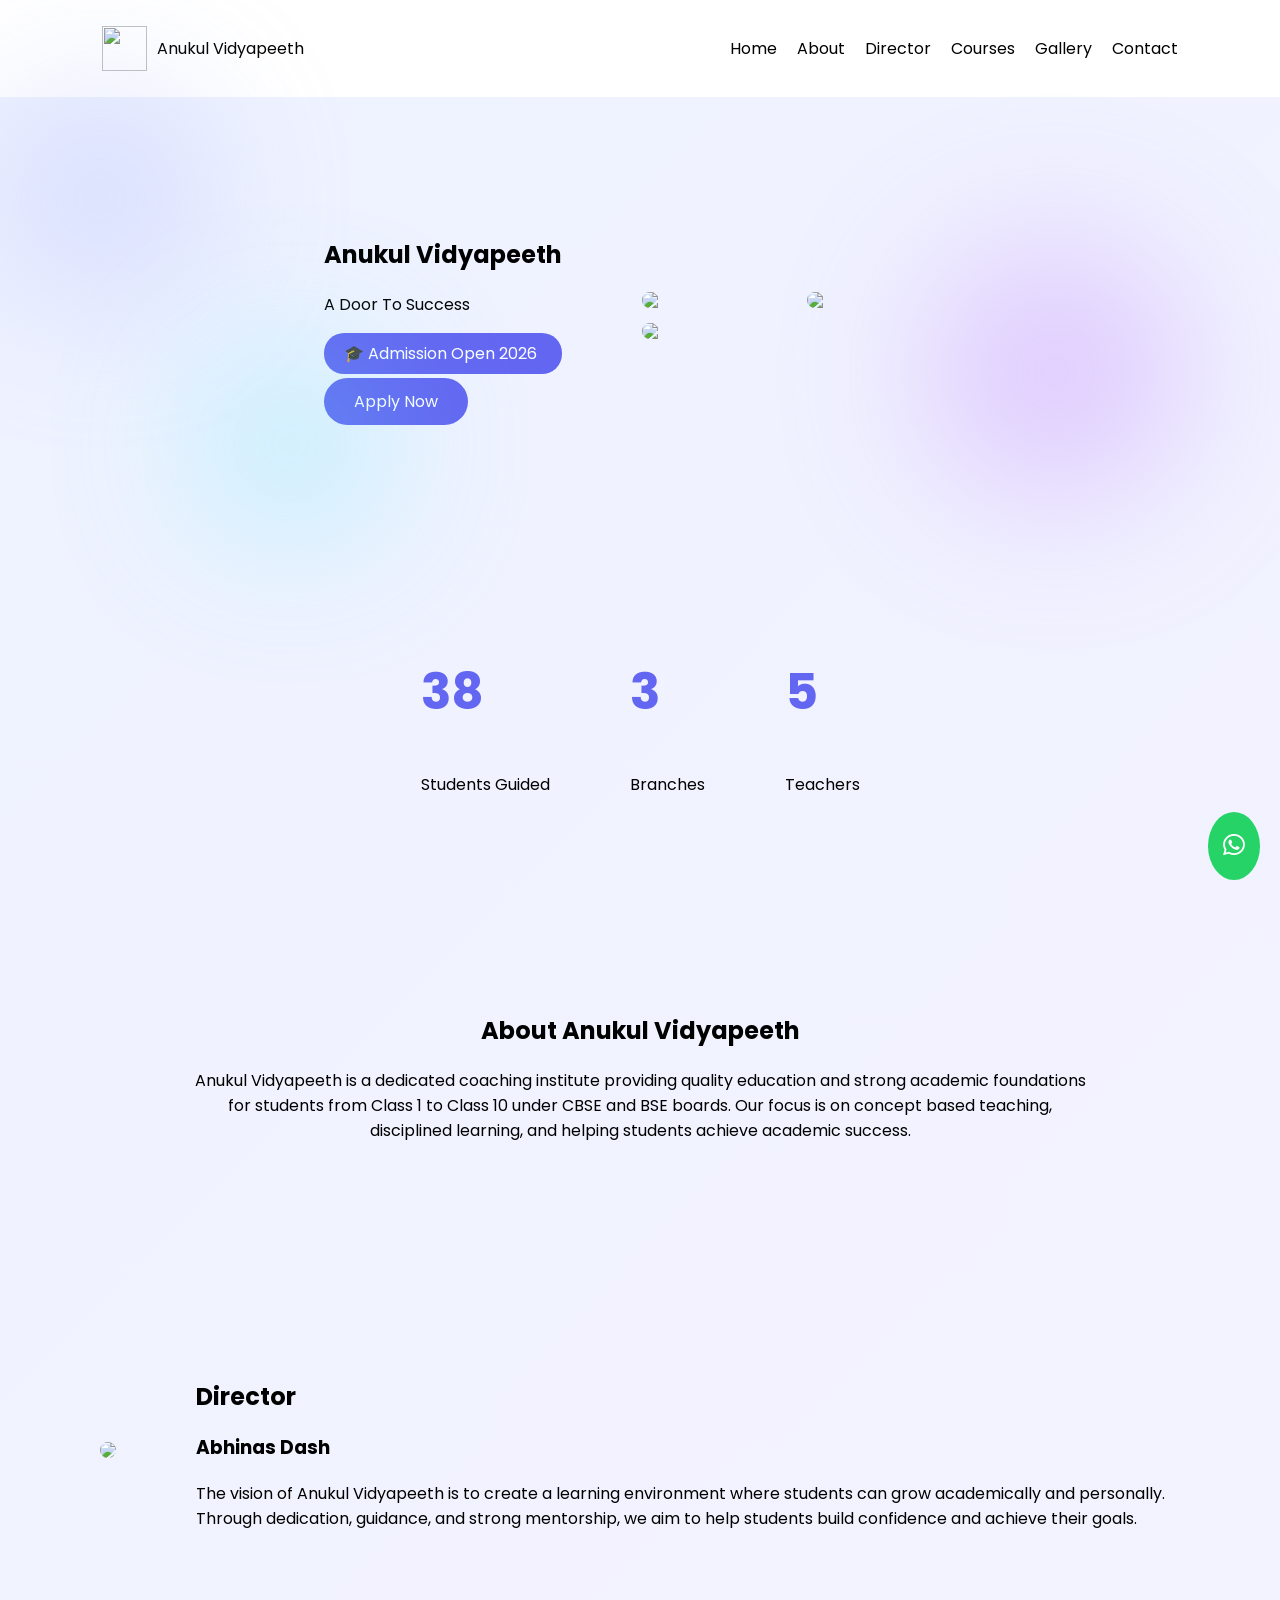
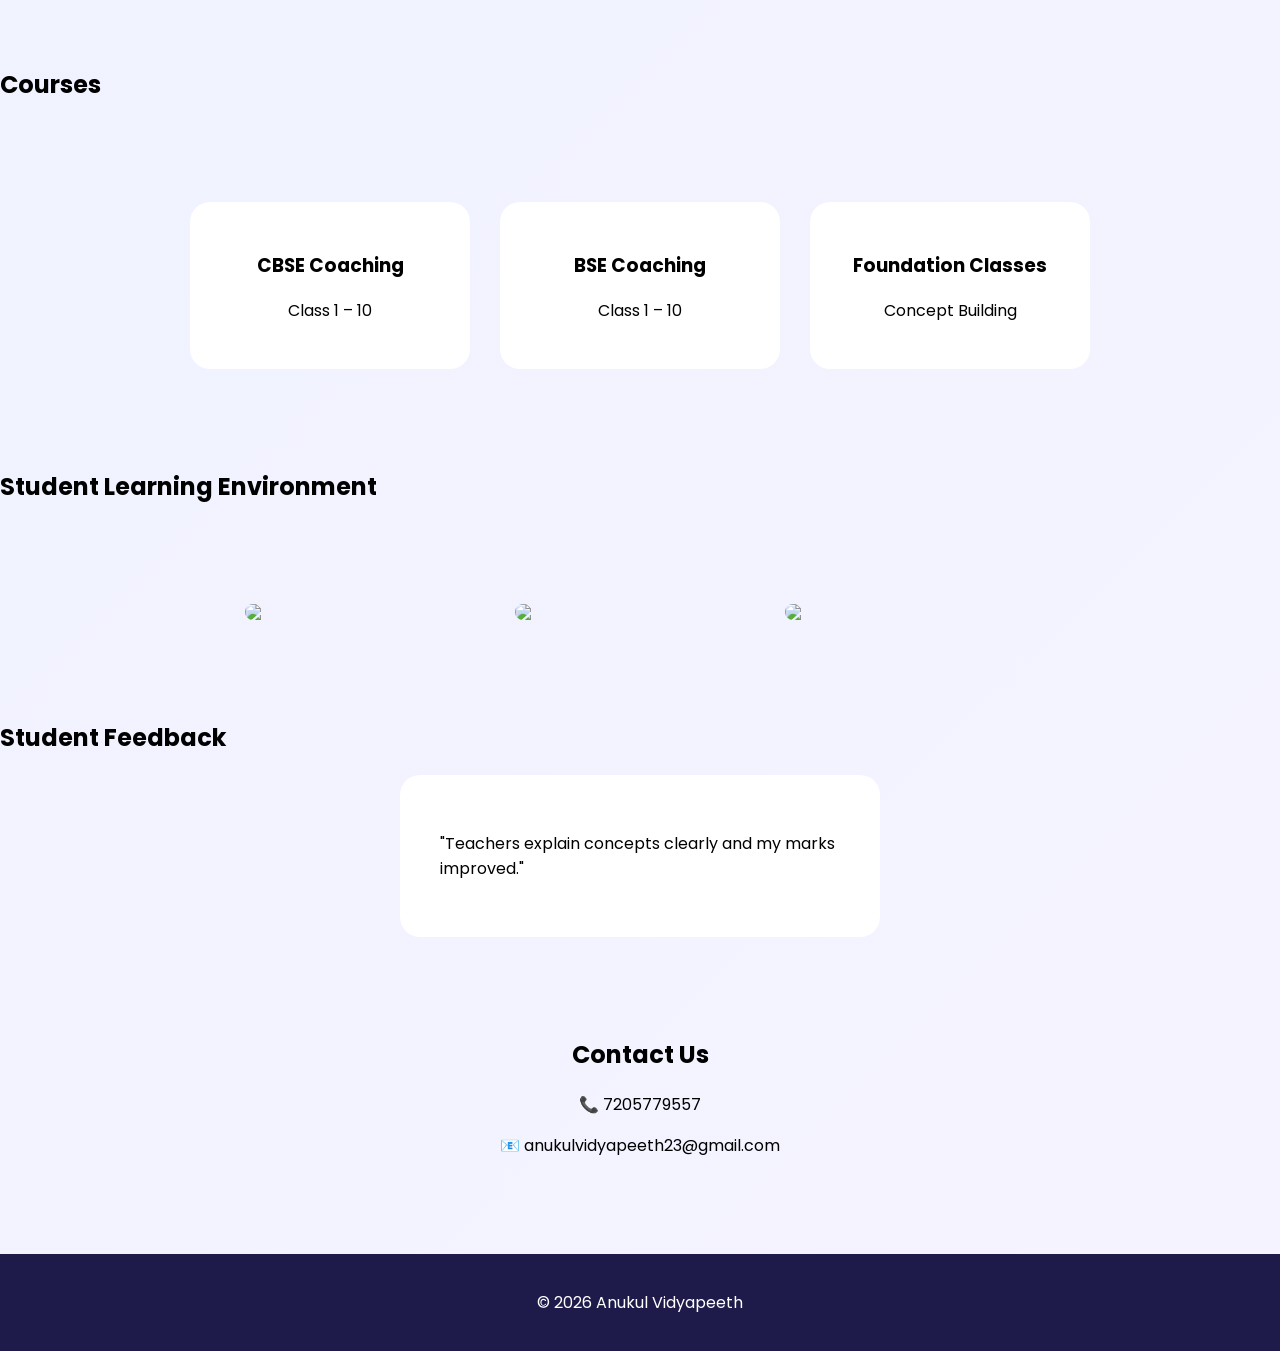
==== index.html @ 8d608172 "Add files via upload" ====
<!DOCTYPE html>
<html lang="en">

<head>

<meta charset="UTF-8">
<meta name="viewport" content="width=device-width, initial-scale=1.0">

<title>Anukul Vidyapeeth</title>

<link rel="stylesheet" href="style.css">

<link href="https://fonts.googleapis.com/css2?family=Poppins:wght@300;400;600;700&display=swap" rel="stylesheet">

<link rel="stylesheet"
href="https://cdnjs.cloudflare.com/ajax/libs/font-awesome/6.4.0/css/all.min.css">

</head>

<body>

<nav class="navbar">

<div class="logo">

<img src="assets/logo.png">
<span>Anukul Vidyapeeth</span>

</div>

<ul class="menu">

<li><a href="#home">Home</a></li>
<li><a href="#about">About</a></li>
<li><a href="#director">Director</a></li>
<li><a href="#courses">Courses</a></li>
<li><a href="#gallery">Gallery</a></li>
<li><a href="#contact">Contact</a></li>

</ul>

</nav>


<section id="home" class="hero">

<div class="blob blob1"></div>
<div class="blob blob2"></div>
<div class="blob blob3"></div>

<div class="hero-text">

<h1>Anukul Vidyapeeth</h1>

<p>A Door To Success</p>

<div class="banner">

🎓 Admission Open 2026

</div>

<a href="https://wa.me/917205779557" class="btn">
Apply Now
</a>

</div>

<div class="hero-images">

<img src="assets/students1.jpg">
<img src="assets/students2.jpg">
<img src="assets/students3.jpg">

</div>

</section>


<section class="stats">

<div class="stat">
<h2 class="counter" data-target="50">0</h2>
<p>Students Guided</p>
</div>

<div class="stat">
<h2 class="counter" data-target="3">0</h2>
<p>Branches</p>
</div>

<div class="stat">
<h2 class="counter" data-target="5">0</h2>
<p>Teachers</p>
</div>

</section>


<section id="about" class="about">

<h2>About Anukul Vidyapeeth</h2>

<p>

Anukul Vidyapeeth is a dedicated coaching institute providing
quality education and strong academic foundations for students
from Class 1 to Class 10 under CBSE and BSE boards.

Our focus is on concept based teaching, disciplined learning,
and helping students achieve academic success.

</p>

</section>


<section id="director" class="director">

<div class="director-img">

<img src="assets/director.jpg">

</div>

<div class="director-text">

<h2>Director</h2>

<h3>Abhinas Dash</h3>

<p>

The vision of Anukul Vidyapeeth is to create a learning environment
where students can grow academically and personally.

Through dedication, guidance, and strong mentorship, we aim to
help students build confidence and achieve their goals.

</p>

</div>

</section>


<section id="courses" class="courses">

<h2>Courses</h2>

<div class="cards">

<div class="card">
<h3>CBSE Coaching</h3>
<p>Class 1 – 10</p>
</div>

<div class="card">
<h3>BSE Coaching</h3>
<p>Class 1 – 10</p>
</div>

<div class="card">
<h3>Foundation Classes</h3>
<p>Concept Building</p>
</div>

</div>

</section>


<section id="gallery" class="gallery">

<h2>Student Learning Environment</h2>

<div class="gallery-grid">

<img src="assets/students1.jpg">
<img src="assets/students2.jpg">
<img src="assets/students3.jpg">

</div>

</section>


<section class="testimonials">

<h2>Student Feedback</h2>

<div class="testimonial active">

<p>

"Teachers explain concepts clearly and my marks improved."

</p>

</div>

<div class="testimonial">

<p>

"Best coaching institute with supportive teachers."

</p>

</div>

</section>


<section id="contact" class="contact">

<h2>Contact Us</h2>

<p>📞 7205779557</p>

<p>📧 anukulvidyapeeth23@gmail.com</p>

</section>


<a href="https://wa.me/917205779557" class="whatsapp">

<i class="fa-brands fa-whatsapp"></i>

</a>


<footer>

<p>© 2026 Anukul Vidyapeeth</p>

</footer>

<script src="script.js"></script>

</body>

</html>
---- style.css ----
body{
margin:0;
font-family:Poppins;
background:linear-gradient(135deg,#eef2ff,#f5f3ff);
}

.navbar{
display:flex;
justify-content:space-between;
align-items:center;
padding:20px 8%;
background:white;
}

.menu{
display:flex;
gap:20px;
list-style:none;
}

.menu a{
text-decoration:none;
color:black;
}

.logo{
display:flex;
align-items:center;
gap:10px;
}

.logo img{
width:45px;
height:45px;
}

/* hero */

.hero{
display:flex;
align-items:center;
justify-content:center;
gap:80px;
padding:120px 10%;
position:relative;
}

.banner{
background:#6366f1;
color:white;
padding:8px 20px;
border-radius:20px;
margin:15px 0;
}

.btn{
background:#6366f1;
color:white;
padding:12px 30px;
border-radius:30px;
text-decoration:none;
}

.hero-images{
display:grid;
grid-template-columns:repeat(2,150px);
gap:15px;
}

.hero-images img{
width:150px;
border-radius:15px;
}

/* blobs */

.blob{
position:absolute;
border-radius:50%;
filter:blur(80px);
opacity:0.4;
animation:float 6s infinite ease-in-out;
}

.blob1{
width:200px;
height:200px;
background:#a5b4fc;
top:0;
left:0;
}

.blob2{
width:250px;
height:250px;
background:#c084fc;
right:100px;
top:150px;
}

.blob3{
width:180px;
height:180px;
background:#67e8f9;
bottom:0;
left:200px;
}

@keyframes float{
0%{transform:translateY(0)}
50%{transform:translateY(40px)}
100%{transform:translateY(0)}
}

.stats{
display:flex;
justify-content:center;
gap:80px;
padding:80px;
}

.stat h2{
font-size:50px;
color:#6366f1;
}

.about{
padding:100px;
text-align:center;
max-width:900px;
margin:auto;
}

.director{
display:flex;
align-items:center;
justify-content:center;
gap:80px;
padding:100px;
}

.director-img img{
width:250px;
border-radius:20px;
}

.cards{
display:flex;
justify-content:center;
gap:30px;
padding:80px;
}

.card{
background:white;
padding:30px;
border-radius:20px;
width:220px;
text-align:center;
}

.gallery-grid{
display:flex;
justify-content:center;
gap:20px;
padding:80px;
}

.gallery-grid img{
width:250px;
border-radius:20px;
}

.testimonial{
display:none;
background:white;
padding:40px;
width:400px;
margin:auto;
border-radius:20px;
}

.testimonial.active{
display:block;
}

.contact{
text-align:center;
padding:80px;
}

.whatsapp{
position:fixed;
bottom:20px;
right:20px;
background:#25D366;
color:white;
padding:15px;
border-radius:50%;
font-size:25px;
}

footer{
background:#1e1b4b;
color:white;
text-align:center;
padding:20px;
}
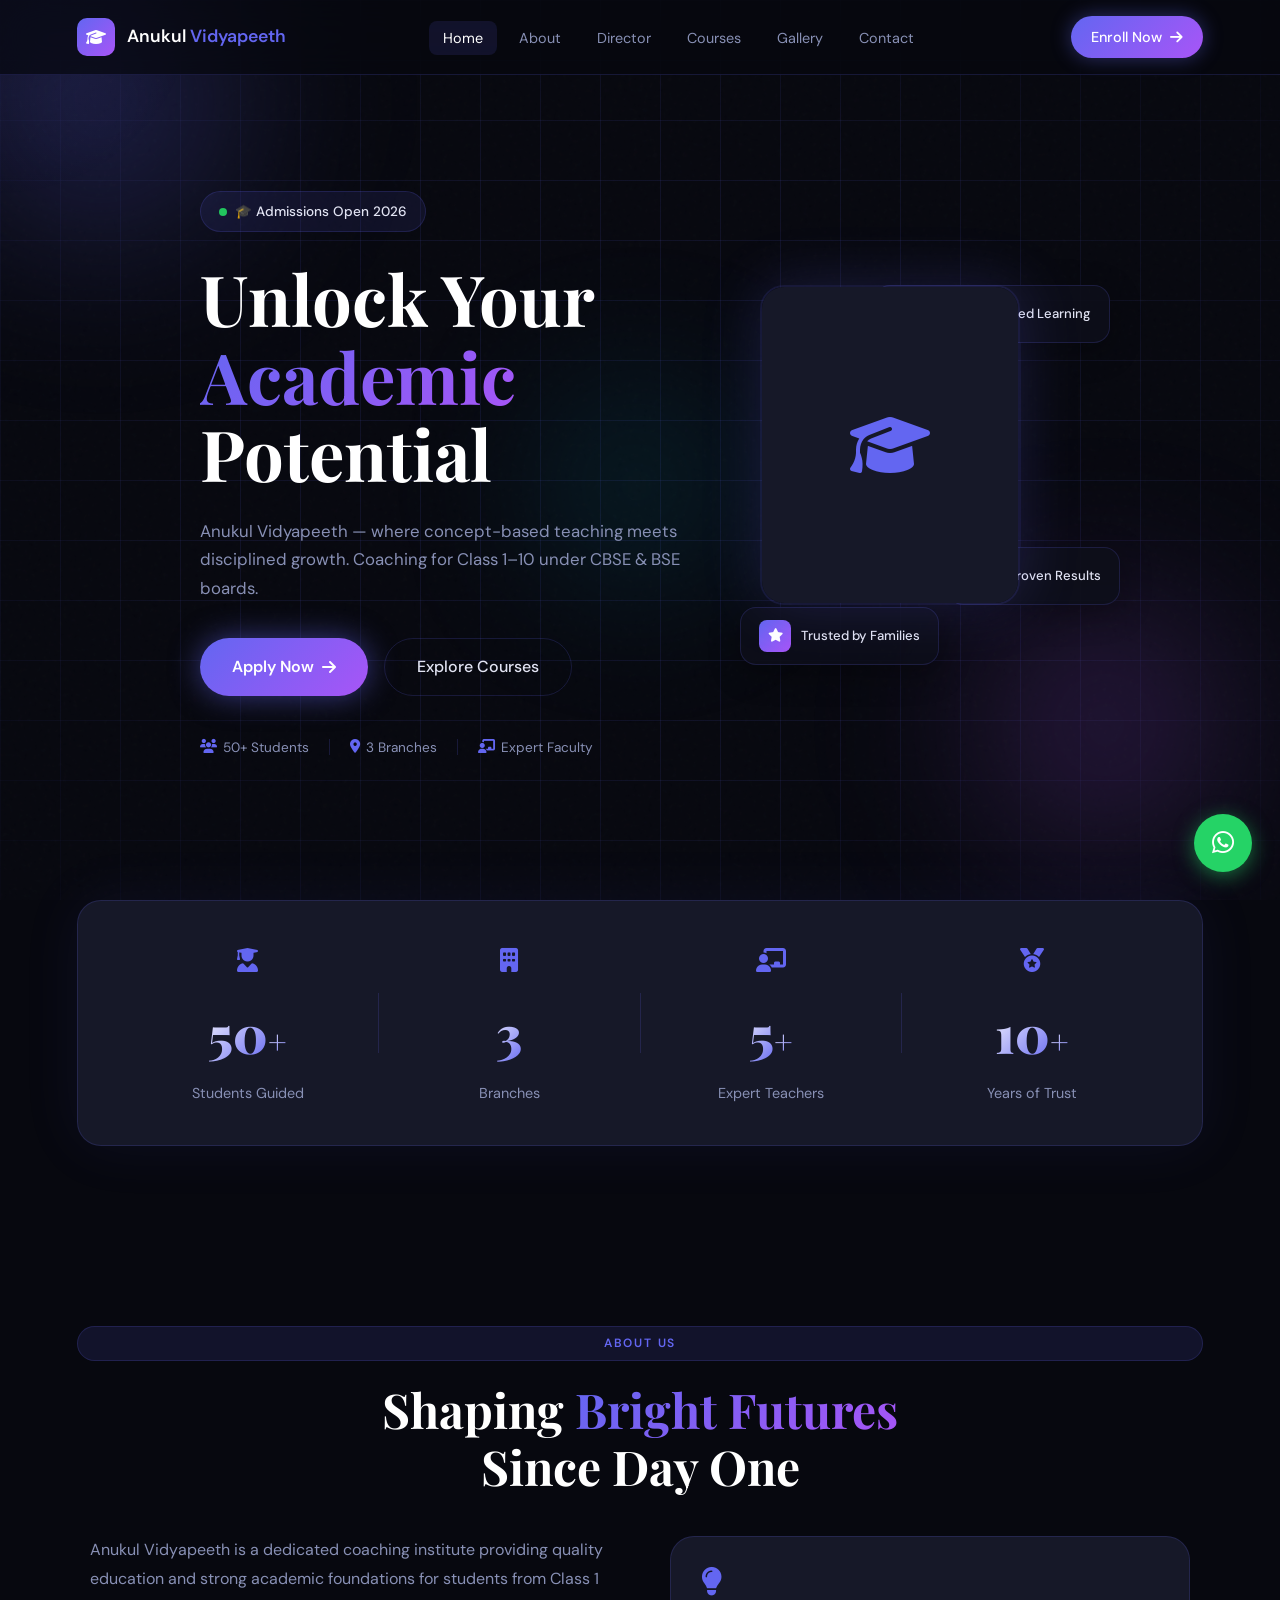
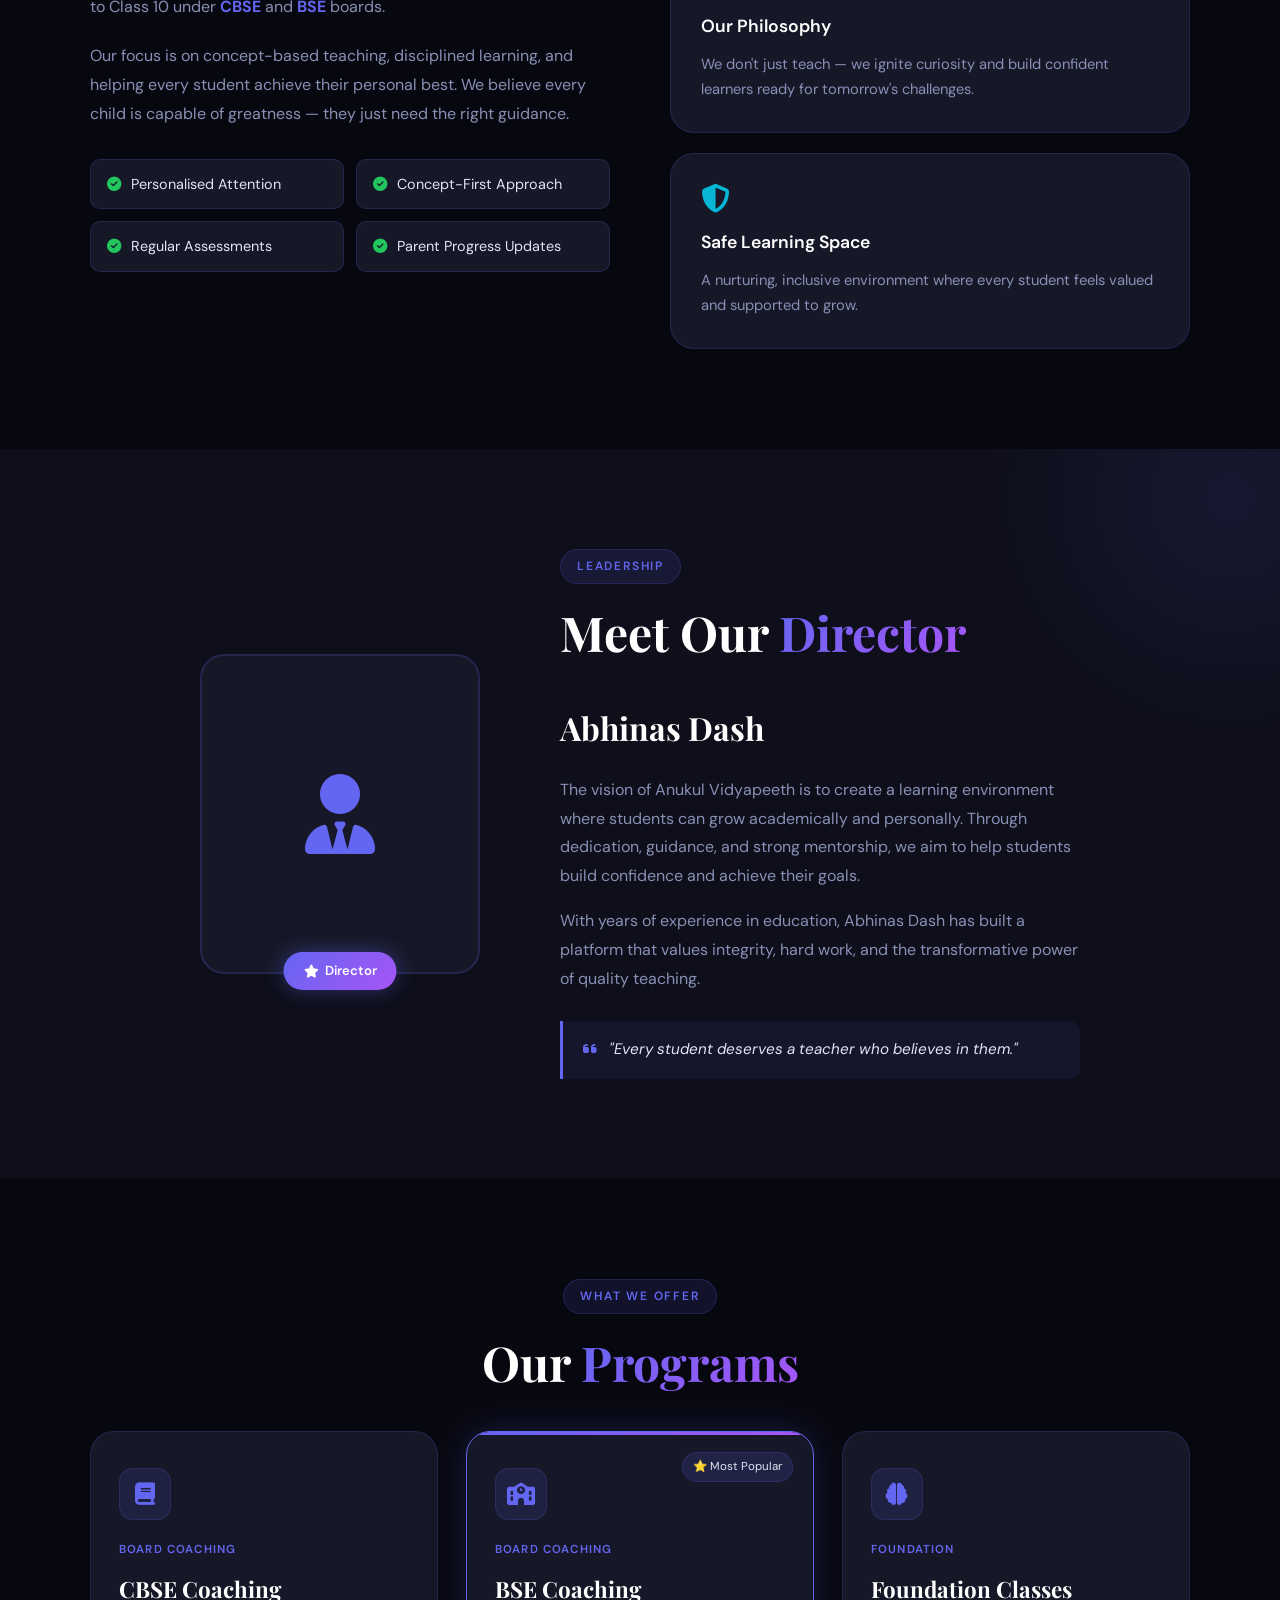
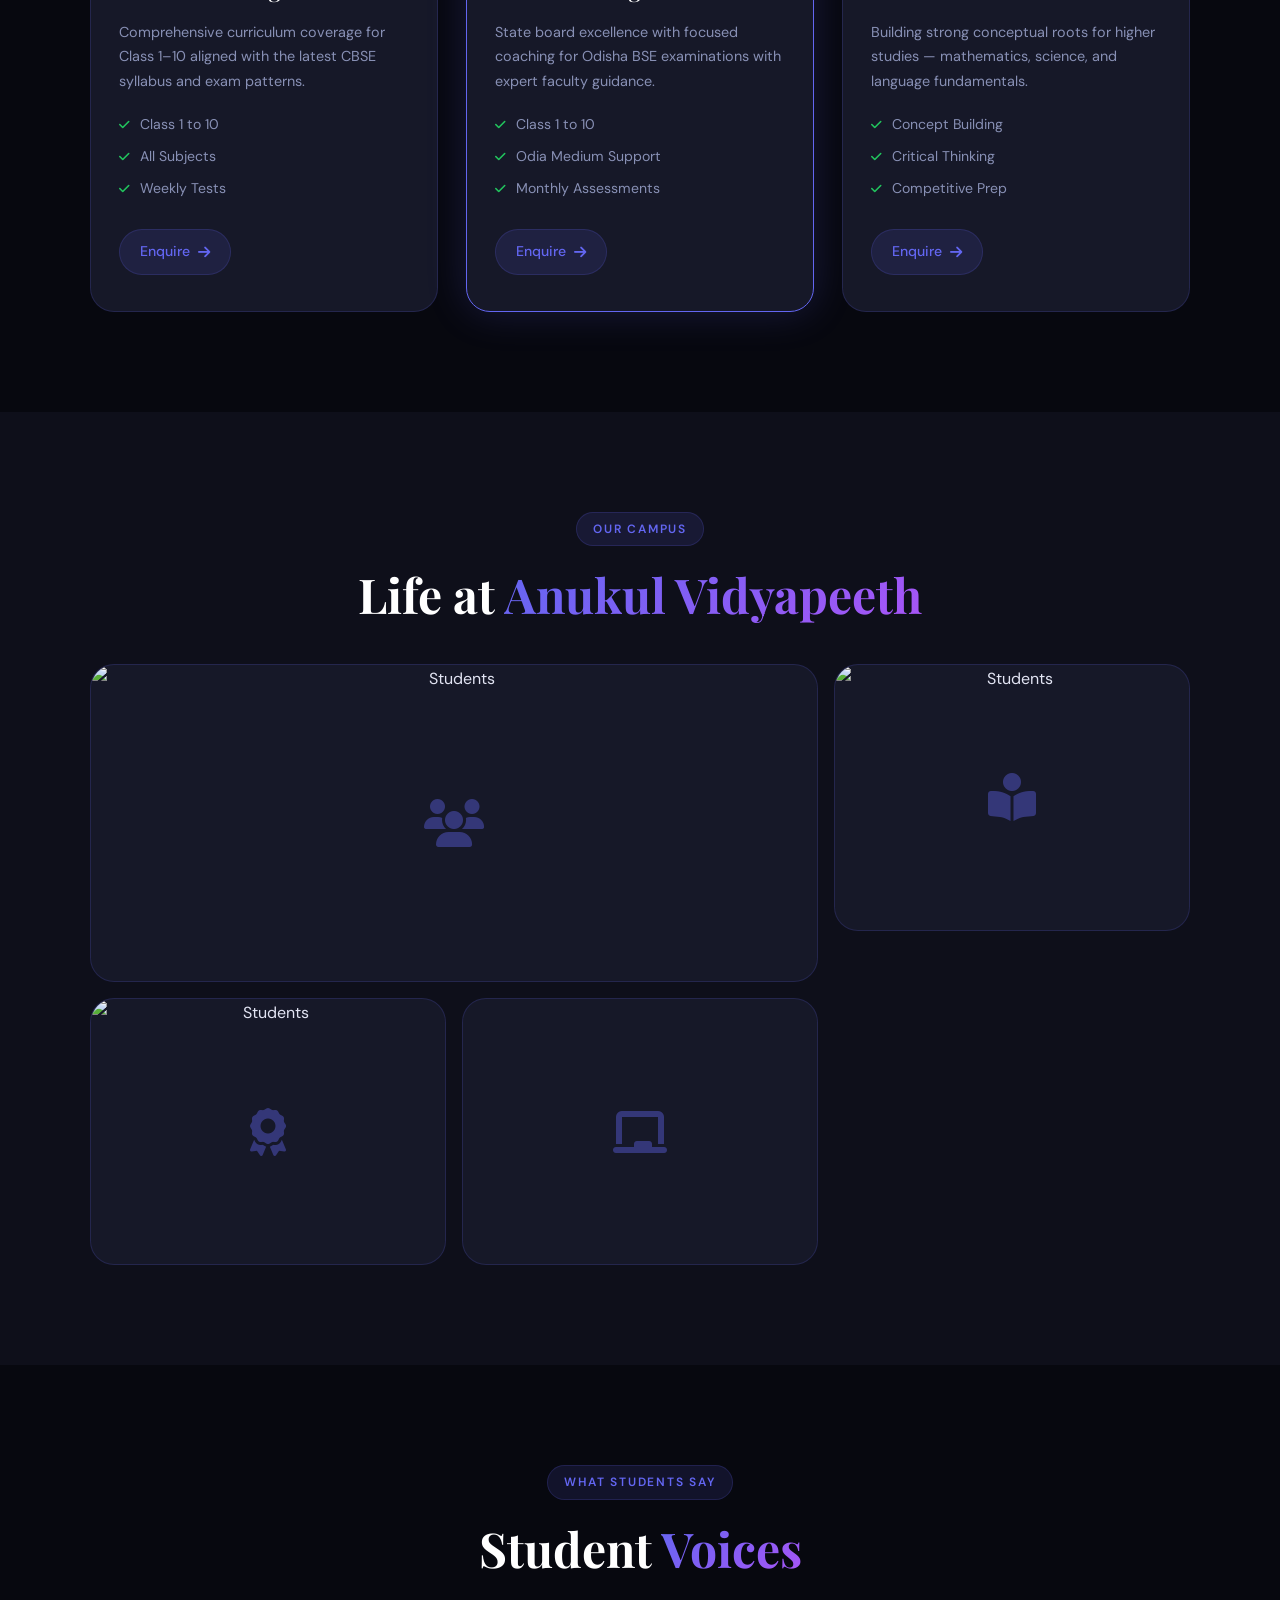
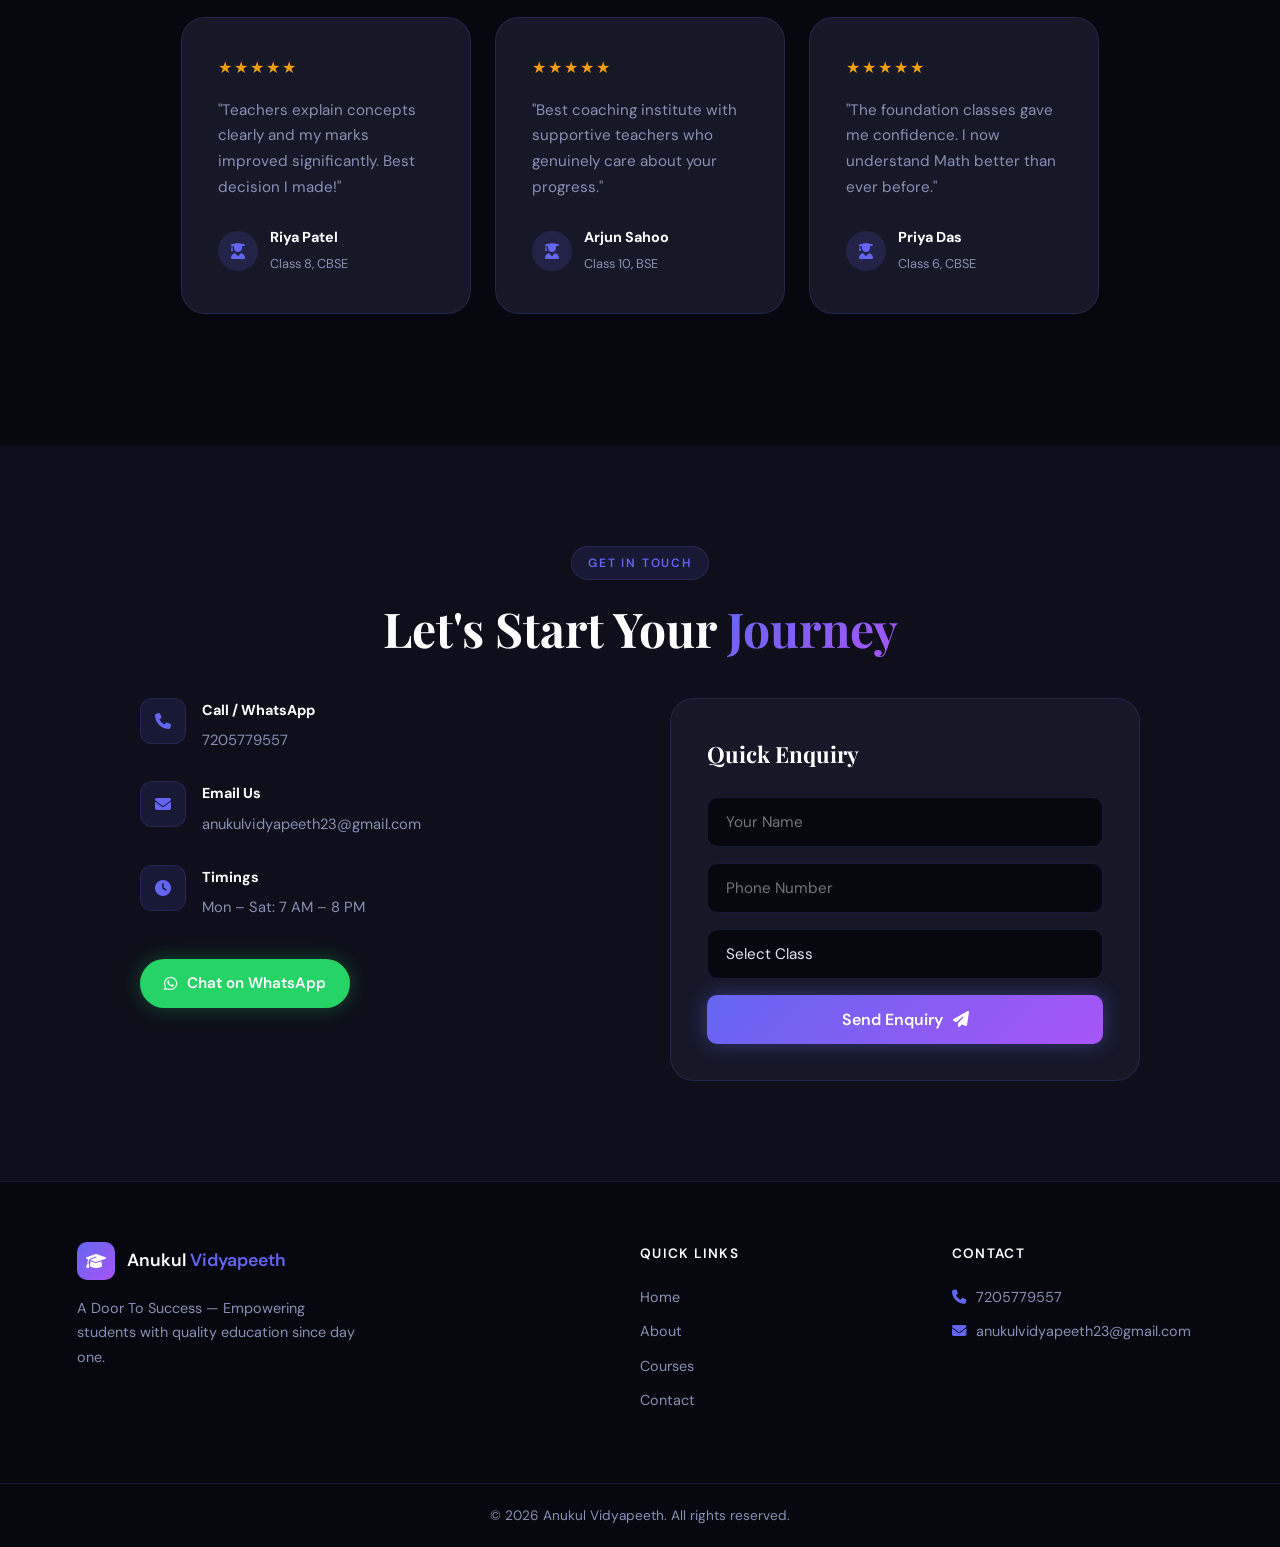
==== commit a878c6aa: "Add files via upload" ====
--- a/index.html
+++ b/index.html
@@ -1,243 +1,408 @@
-<!DOCTYPE html>
-<html lang="en">
-
-<head>
-
-<meta charset="UTF-8">
-<meta name="viewport" content="width=device-width, initial-scale=1.0">
-
-<title>Anukul Vidyapeeth</title>
-
-<link rel="stylesheet" href="style.css">
-
-<link href="https://fonts.googleapis.com/css2?family=Poppins:wght@300;400;600;700&display=swap" rel="stylesheet">
-
-<link rel="stylesheet"
-href="https://cdnjs.cloudflare.com/ajax/libs/font-awesome/6.4.0/css/all.min.css">
-
-</head>
-
-<body>
-
-<nav class="navbar">
-
-<div class="logo">
-
-<img src="assets/logo.png">
-<span>Anukul Vidyapeeth</span>
-
-</div>
-
-<ul class="menu">
-
-<li><a href="#home">Home</a></li>
-<li><a href="#about">About</a></li>
-<li><a href="#director">Director</a></li>
-<li><a href="#courses">Courses</a></li>
-<li><a href="#gallery">Gallery</a></li>
-<li><a href="#contact">Contact</a></li>
-
-</ul>
-
-</nav>
-
-
-<section id="home" class="hero">
-
-<div class="blob blob1"></div>
-<div class="blob blob2"></div>
-<div class="blob blob3"></div>
-
-<div class="hero-text">
-
-<h1>Anukul Vidyapeeth</h1>
-
-<p>A Door To Success</p>
-
-<div class="banner">
-
-🎓 Admission Open 2026
-
-</div>
-
-<a href="https://wa.me/917205779557" class="btn">
-Apply Now
-</a>
-
-</div>
-
-<div class="hero-images">
-
-<img src="assets/students1.jpg">
-<img src="assets/students2.jpg">
-<img src="assets/students3.jpg">
-
-</div>
-
-</section>
-
-
-<section class="stats">
-
-<div class="stat">
-<h2 class="counter" data-target="50">0</h2>
-<p>Students Guided</p>
-</div>
-
-<div class="stat">
-<h2 class="counter" data-target="3">0</h2>
-<p>Branches</p>
-</div>
-
-<div class="stat">
-<h2 class="counter" data-target="5">0</h2>
-<p>Teachers</p>
-</div>
-
-</section>
-
-
-<section id="about" class="about">
-
-<h2>About Anukul Vidyapeeth</h2>
-
-<p>
-
-Anukul Vidyapeeth is a dedicated coaching institute providing
-quality education and strong academic foundations for students
-from Class 1 to Class 10 under CBSE and BSE boards.
-
-Our focus is on concept based teaching, disciplined learning,
-and helping students achieve academic success.
-
-</p>
-
-</section>
-
-
-<section id="director" class="director">
-
-<div class="director-img">
-
-<img src="assets/director.jpg">
-
-</div>
-
-<div class="director-text">
-
-<h2>Director</h2>
-
-<h3>Abhinas Dash</h3>
-
-<p>
-
-The vision of Anukul Vidyapeeth is to create a learning environment
-where students can grow academically and personally.
-
-Through dedication, guidance, and strong mentorship, we aim to
-help students build confidence and achieve their goals.
-
-</p>
-
-</div>
-
-</section>
-
-
-<section id="courses" class="courses">
-
-<h2>Courses</h2>
-
-<div class="cards">
-
-<div class="card">
-<h3>CBSE Coaching</h3>
-<p>Class 1 – 10</p>
-</div>
-
-<div class="card">
-<h3>BSE Coaching</h3>
-<p>Class 1 – 10</p>
-</div>
-
-<div class="card">
-<h3>Foundation Classes</h3>
-<p>Concept Building</p>
-</div>
-
-</div>
-
-</section>
-
-
-<section id="gallery" class="gallery">
-
-<h2>Student Learning Environment</h2>
-
-<div class="gallery-grid">
-
-<img src="assets/students1.jpg">
-<img src="assets/students2.jpg">
-<img src="assets/students3.jpg">
-
-</div>
-
-</section>
-
-
-<section class="testimonials">
-
-<h2>Student Feedback</h2>
-
-<div class="testimonial active">
-
-<p>
-
-"Teachers explain concepts clearly and my marks improved."
-
-</p>
-
-</div>
-
-<div class="testimonial">
-
-<p>
-
-"Best coaching institute with supportive teachers."
-
-</p>
-
-</div>
-
-</section>
-
-
-<section id="contact" class="contact">
-
-<h2>Contact Us</h2>
-
-<p>📞 7205779557</p>
-
-<p>📧 anukulvidyapeeth23@gmail.com</p>
-
-</section>
-
-
-<a href="https://wa.me/917205779557" class="whatsapp">
-
-<i class="fa-brands fa-whatsapp"></i>
-
-</a>
-
-
-<footer>
-
-<p>© 2026 Anukul Vidyapeeth</p>
-
-</footer>
-
-<script src="script.js"></script>
-
-</body>
-
-</html>+<!DOCTYPE html>
+<html lang="en">
+<head>
+<meta charset="UTF-8">
+<meta name="viewport" content="width=device-width, initial-scale=1.0">
+<title>Anukul Vidyapeeth – A Door To Success</title>
+<link rel="stylesheet" href="style.css">
+<link href="https://fonts.googleapis.com/css2?family=Playfair+Display:wght@400;700;900&family=DM+Sans:wght@300;400;500;600&display=swap" rel="stylesheet">
+<link rel="stylesheet" href="https://cdnjs.cloudflare.com/ajax/libs/font-awesome/6.4.0/css/all.min.css">
+</head>
+<body>
+
+<!-- Noise overlay -->
+<div class="noise"></div>
+
+<!-- Cursor glow -->
+<div class="cursor-glow" id="cursorGlow"></div>
+
+<!-- NAVBAR -->
+<nav class="navbar" id="navbar">
+  <div class="logo">
+    <div class="logo-icon">
+      <i class="fa-solid fa-graduation-cap"></i>
+    </div>
+    <span>Anukul <em>Vidyapeeth</em></span>
+  </div>
+  <ul class="menu" id="menu">
+    <li><a href="#home" class="nav-link">Home</a></li>
+    <li><a href="#about" class="nav-link">About</a></li>
+    <li><a href="#director" class="nav-link">Director</a></li>
+    <li><a href="#courses" class="nav-link">Courses</a></li>
+    <li><a href="#gallery" class="nav-link">Gallery</a></li>
+    <li><a href="#contact" class="nav-link">Contact</a></li>
+  </ul>
+  <a href="https://wa.me/917205779557" class="nav-cta">Enroll Now <i class="fa-solid fa-arrow-right"></i></a>
+  <button class="hamburger" id="hamburger"><i class="fa-solid fa-bars"></i></button>
+</nav>
+
+<!-- HERO -->
+<section id="home" class="hero">
+  <!-- Animated grid -->
+  <div class="hero-grid"></div>
+
+  <!-- Orbs -->
+  <div class="orb orb1"></div>
+  <div class="orb orb2"></div>
+  <div class="orb orb3"></div>
+
+  <div class="hero-content">
+    <div class="badge animate-in" style="--delay:0.1s">
+      <span class="badge-dot"></span>
+      🎓 Admissions Open 2026
+    </div>
+    <h1 class="hero-title animate-in" style="--delay:0.2s">
+      Unlock Your<br><span class="gradient-text">Academic</span><br>Potential
+    </h1>
+    <p class="hero-sub animate-in" style="--delay:0.3s">
+      Anukul Vidyapeeth — where concept-based teaching meets disciplined growth. Coaching for Class 1–10 under CBSE & BSE boards.
+    </p>
+    <div class="hero-actions animate-in" style="--delay:0.4s">
+      <a href="https://wa.me/917205779557" class="btn-primary">
+        Apply Now <i class="fa-solid fa-arrow-right"></i>
+      </a>
+      <a href="#courses" class="btn-ghost">
+        Explore Courses
+      </a>
+    </div>
+    <!-- Quick facts strip -->
+    <div class="quick-facts animate-in" style="--delay:0.5s">
+      <div class="qf"><i class="fa-solid fa-users"></i> 50+ Students</div>
+      <div class="qf-sep"></div>
+      <div class="qf"><i class="fa-solid fa-location-dot"></i> 3 Branches</div>
+      <div class="qf-sep"></div>
+      <div class="qf"><i class="fa-solid fa-chalkboard-teacher"></i> Expert Faculty</div>
+    </div>
+  </div>
+
+  <div class="hero-visual animate-in" style="--delay:0.3s">
+    <div class="hero-card-stack">
+      <div class="hero-card hc1">
+        <div class="hc-icon"><i class="fa-solid fa-book-open"></i></div>
+        <div class="hc-label">Concept-Based Learning</div>
+      </div>
+      <div class="hero-card hc2">
+        <div class="hc-icon"><i class="fa-solid fa-trophy"></i></div>
+        <div class="hc-label">Proven Results</div>
+      </div>
+      <div class="hero-card hc3">
+        <div class="hc-icon"><i class="fa-solid fa-star"></i></div>
+        <div class="hc-label">Trusted by Families</div>
+      </div>
+      <div class="hero-img-wrap">
+        <img src="assets/students1.jpg" alt="Students" onerror="this.style.display='none'">
+        <div class="img-placeholder"><i class="fa-solid fa-graduation-cap"></i></div>
+      </div>
+    </div>
+  </div>
+</section>
+
+<!-- STATS -->
+<section class="stats">
+  <div class="stats-inner">
+    <div class="stat-item">
+      <div class="stat-icon"><i class="fa-solid fa-user-graduate"></i></div>
+      <h2 class="counter" data-target="50">0</h2><span class="stat-plus">+</span>
+      <p>Students Guided</p>
+    </div>
+    <div class="stat-divider"></div>
+    <div class="stat-item">
+      <div class="stat-icon"><i class="fa-solid fa-building"></i></div>
+      <h2 class="counter" data-target="3">0</h2>
+      <p>Branches</p>
+    </div>
+    <div class="stat-divider"></div>
+    <div class="stat-item">
+      <div class="stat-icon"><i class="fa-solid fa-chalkboard-user"></i></div>
+      <h2 class="counter" data-target="5">0</h2><span class="stat-plus">+</span>
+      <p>Expert Teachers</p>
+    </div>
+    <div class="stat-divider"></div>
+    <div class="stat-item">
+      <div class="stat-icon"><i class="fa-solid fa-medal"></i></div>
+      <h2 class="counter" data-target="10">0</h2><span class="stat-plus">+</span>
+      <p>Years of Trust</p>
+    </div>
+  </div>
+</section>
+
+<!-- ABOUT -->
+<section id="about" class="about">
+  <div class="section-label">About Us</div>
+  <h2 class="section-title">Shaping <span class="gradient-text">Bright Futures</span><br>Since Day One</h2>
+  <div class="about-grid">
+    <div class="about-text">
+      <p>
+        Anukul Vidyapeeth is a dedicated coaching institute providing quality education and strong academic foundations for students from Class 1 to Class 10 under <strong>CBSE</strong> and <strong>BSE</strong> boards.
+      </p>
+      <p>
+        Our focus is on concept-based teaching, disciplined learning, and helping every student achieve their personal best. We believe every child is capable of greatness — they just need the right guidance.
+      </p>
+      <div class="about-features">
+        <div class="af-item"><i class="fa-solid fa-check-circle"></i> Personalised Attention</div>
+        <div class="af-item"><i class="fa-solid fa-check-circle"></i> Concept-First Approach</div>
+        <div class="af-item"><i class="fa-solid fa-check-circle"></i> Regular Assessments</div>
+        <div class="af-item"><i class="fa-solid fa-check-circle"></i> Parent Progress Updates</div>
+      </div>
+    </div>
+    <div class="about-visual">
+      <div class="about-card">
+        <i class="fa-solid fa-lightbulb"></i>
+        <h4>Our Philosophy</h4>
+        <p>We don't just teach — we ignite curiosity and build confident learners ready for tomorrow's challenges.</p>
+      </div>
+      <div class="about-card secondary">
+        <i class="fa-solid fa-shield-halved"></i>
+        <h4>Safe Learning Space</h4>
+        <p>A nurturing, inclusive environment where every student feels valued and supported to grow.</p>
+      </div>
+    </div>
+  </div>
+</section>
+
+<!-- DIRECTOR -->
+<section id="director" class="director">
+  <div class="director-visual">
+    <div class="director-img-wrap">
+      <img src="assets/director.jpg" alt="Director" onerror="this.style.display='none'">
+      <div class="dir-img-placeholder"><i class="fa-solid fa-user-tie"></i></div>
+      <div class="dir-badge"><i class="fa-solid fa-star"></i> Director</div>
+    </div>
+  </div>
+  <div class="director-content">
+    <div class="section-label">Leadership</div>
+    <h2 class="section-title">Meet Our <span class="gradient-text">Director</span></h2>
+    <h3 class="director-name">Abhinas Dash</h3>
+    <p>
+      The vision of Anukul Vidyapeeth is to create a learning environment where students can grow academically and personally. Through dedication, guidance, and strong mentorship, we aim to help students build confidence and achieve their goals.
+    </p>
+    <p>
+      With years of experience in education, Abhinas Dash has built a platform that values integrity, hard work, and the transformative power of quality teaching.
+    </p>
+    <div class="dir-quote">
+      <i class="fa-solid fa-quote-left"></i>
+      <em>"Every student deserves a teacher who believes in them."</em>
+    </div>
+  </div>
+</section>
+
+<!-- COURSES -->
+<section id="courses" class="courses">
+  <div class="section-label">What We Offer</div>
+  <h2 class="section-title">Our <span class="gradient-text">Programs</span></h2>
+  <div class="courses-grid">
+
+    <div class="course-card">
+      <div class="cc-icon"><i class="fa-solid fa-book"></i></div>
+      <div class="cc-tag">Board Coaching</div>
+      <h3>CBSE Coaching</h3>
+      <p>Comprehensive curriculum coverage for Class 1–10 aligned with the latest CBSE syllabus and exam patterns.</p>
+      <ul>
+        <li><i class="fa-solid fa-check"></i> Class 1 to 10</li>
+        <li><i class="fa-solid fa-check"></i> All Subjects</li>
+        <li><i class="fa-solid fa-check"></i> Weekly Tests</li>
+      </ul>
+      <a href="https://wa.me/917205779557" class="cc-btn">Enquire <i class="fa-solid fa-arrow-right"></i></a>
+    </div>
+
+    <div class="course-card featured">
+      <div class="cc-featured-tag">⭐ Most Popular</div>
+      <div class="cc-icon"><i class="fa-solid fa-school"></i></div>
+      <div class="cc-tag">Board Coaching</div>
+      <h3>BSE Coaching</h3>
+      <p>State board excellence with focused coaching for Odisha BSE examinations with expert faculty guidance.</p>
+      <ul>
+        <li><i class="fa-solid fa-check"></i> Class 1 to 10</li>
+        <li><i class="fa-solid fa-check"></i> Odia Medium Support</li>
+        <li><i class="fa-solid fa-check"></i> Monthly Assessments</li>
+      </ul>
+      <a href="https://wa.me/917205779557" class="cc-btn">Enquire <i class="fa-solid fa-arrow-right"></i></a>
+    </div>
+
+    <div class="course-card">
+      <div class="cc-icon"><i class="fa-solid fa-brain"></i></div>
+      <div class="cc-tag">Foundation</div>
+      <h3>Foundation Classes</h3>
+      <p>Building strong conceptual roots for higher studies — mathematics, science, and language fundamentals.</p>
+      <ul>
+        <li><i class="fa-solid fa-check"></i> Concept Building</li>
+        <li><i class="fa-solid fa-check"></i> Critical Thinking</li>
+        <li><i class="fa-solid fa-check"></i> Competitive Prep</li>
+      </ul>
+      <a href="https://wa.me/917205779557" class="cc-btn">Enquire <i class="fa-solid fa-arrow-right"></i></a>
+    </div>
+
+  </div>
+</section>
+
+<!-- GALLERY -->
+<section id="gallery" class="gallery">
+  <div class="section-label">Our Campus</div>
+  <h2 class="section-title">Life at <span class="gradient-text">Anukul Vidyapeeth</span></h2>
+  <div class="gallery-grid">
+    <div class="gallery-item gi1">
+      <img src="assets/students1.jpg" alt="Students" onerror="this.parentElement.classList.add('no-img')">
+      <div class="gi-placeholder"><i class="fa-solid fa-users"></i></div>
+      <div class="gi-overlay"><span>Active Classrooms</span></div>
+    </div>
+    <div class="gallery-item gi2">
+      <img src="assets/students2.jpg" alt="Students" onerror="this.parentElement.classList.add('no-img')">
+      <div class="gi-placeholder"><i class="fa-solid fa-book-open-reader"></i></div>
+      <div class="gi-overlay"><span>Group Study Sessions</span></div>
+    </div>
+    <div class="gallery-item gi3">
+      <img src="assets/students3.jpg" alt="Students" onerror="this.parentElement.classList.add('no-img')">
+      <div class="gi-placeholder"><i class="fa-solid fa-award"></i></div>
+      <div class="gi-overlay"><span>Celebrating Success</span></div>
+    </div>
+    <div class="gallery-item gi4">
+      <div class="gi-placeholder"><i class="fa-solid fa-chalkboard"></i></div>
+      <div class="gi-overlay"><span>Expert Teaching</span></div>
+    </div>
+  </div>
+</section>
+
+<!-- TESTIMONIALS -->
+<section class="testimonials">
+  <div class="section-label">What Students Say</div>
+  <h2 class="section-title">Student <span class="gradient-text">Voices</span></h2>
+  <div class="testimonial-track" id="testimonialTrack">
+
+    <div class="tcard">
+      <div class="tcard-stars">★★★★★</div>
+      <p>"Teachers explain concepts clearly and my marks improved significantly. Best decision I made!"</p>
+      <div class="tcard-author">
+        <div class="tcard-avatar"><i class="fa-solid fa-user-graduate"></i></div>
+        <div>
+          <strong>Riya Patel</strong>
+          <span>Class 8, CBSE</span>
+        </div>
+      </div>
+    </div>
+
+    <div class="tcard">
+      <div class="tcard-stars">★★★★★</div>
+      <p>"Best coaching institute with supportive teachers who genuinely care about your progress."</p>
+      <div class="tcard-author">
+        <div class="tcard-avatar"><i class="fa-solid fa-user-graduate"></i></div>
+        <div>
+          <strong>Arjun Sahoo</strong>
+          <span>Class 10, BSE</span>
+        </div>
+      </div>
+    </div>
+
+    <div class="tcard">
+      <div class="tcard-stars">★★★★★</div>
+      <p>"The foundation classes gave me confidence. I now understand Math better than ever before."</p>
+      <div class="tcard-author">
+        <div class="tcard-avatar"><i class="fa-solid fa-user-graduate"></i></div>
+        <div>
+          <strong>Priya Das</strong>
+          <span>Class 6, CBSE</span>
+        </div>
+      </div>
+    </div>
+
+  </div>
+  <div class="testimonial-dots" id="tDots"></div>
+</section>
+
+<!-- CONTACT -->
+<section id="contact" class="contact">
+  <div class="section-label">Get In Touch</div>
+  <h2 class="section-title">Let's Start Your <span class="gradient-text">Journey</span></h2>
+  <div class="contact-grid">
+    <div class="contact-info">
+      <div class="ci-item">
+        <div class="ci-icon"><i class="fa-solid fa-phone"></i></div>
+        <div>
+          <strong>Call / WhatsApp</strong>
+          <a href="tel:7205779557">7205779557</a>
+        </div>
+      </div>
+      <div class="ci-item">
+        <div class="ci-icon"><i class="fa-solid fa-envelope"></i></div>
+        <div>
+          <strong>Email Us</strong>
+          <a href="mailto:anukulvidyapeeth23@gmail.com">anukulvidyapeeth23@gmail.com</a>
+        </div>
+      </div>
+      <div class="ci-item">
+        <div class="ci-icon"><i class="fa-solid fa-clock"></i></div>
+        <div>
+          <strong>Timings</strong>
+          <span>Mon – Sat: 7 AM – 8 PM</span>
+        </div>
+      </div>
+      <a href="https://wa.me/917205779557" class="whatsapp-cta">
+        <i class="fa-brands fa-whatsapp"></i> Chat on WhatsApp
+      </a>
+    </div>
+    <div class="contact-form">
+      <h3>Quick Enquiry</h3>
+      <div class="form-group">
+        <input type="text" placeholder="Your Name" id="fname">
+      </div>
+      <div class="form-group">
+        <input type="tel" placeholder="Phone Number" id="fphone">
+      </div>
+      <div class="form-group">
+        <select id="fclass">
+          <option value="" disabled selected>Select Class</option>
+          <option>Class 1 – 5</option>
+          <option>Class 6 – 8</option>
+          <option>Class 9 – 10</option>
+        </select>
+      </div>
+      <button class="form-submit" onclick="submitEnquiry()">
+        Send Enquiry <i class="fa-solid fa-paper-plane"></i>
+      </button>
+      <div class="form-success" id="formSuccess">
+        <i class="fa-solid fa-circle-check"></i> Thank you! We'll contact you shortly.
+      </div>
+    </div>
+  </div>
+</section>
+
+<!-- WhatsApp FAB -->
+<a href="https://wa.me/917205779557" class="whatsapp-fab" aria-label="WhatsApp">
+  <i class="fa-brands fa-whatsapp"></i>
+  <span class="fab-tooltip">Chat with us</span>
+</a>
+
+<!-- Back to top -->
+<button class="back-top" id="backTop" onclick="window.scrollTo({top:0,behavior:'smooth'})">
+  <i class="fa-solid fa-arrow-up"></i>
+</button>
+
+<footer>
+  <div class="footer-inner">
+    <div class="footer-brand">
+      <div class="logo">
+        <div class="logo-icon"><i class="fa-solid fa-graduation-cap"></i></div>
+        <span>Anukul <em>Vidyapeeth</em></span>
+      </div>
+      <p>A Door To Success — Empowering students with quality education since day one.</p>
+    </div>
+    <div class="footer-links">
+      <h4>Quick Links</h4>
+      <a href="#home">Home</a>
+      <a href="#about">About</a>
+      <a href="#courses">Courses</a>
+      <a href="#contact">Contact</a>
+    </div>
+    <div class="footer-contact">
+      <h4>Contact</h4>
+      <p><i class="fa-solid fa-phone"></i> 7205779557</p>
+      <p><i class="fa-solid fa-envelope"></i> anukulvidyapeeth23@gmail.com</p>
+    </div>
+  </div>
+  <div class="footer-bottom">
+    <p>© 2026 Anukul Vidyapeeth. All rights reserved.</p>
+  </div>
+</footer>
+
+<script src="script.js"></script>
+</body>
+</html>
--- a/style.css
+++ b/style.css
@@ -1,208 +1,1025 @@
-body{
-margin:0;
-font-family:Poppins;
-background:linear-gradient(135deg,#eef2ff,#f5f3ff);
-}
-
-.navbar{
-display:flex;
-justify-content:space-between;
-align-items:center;
-padding:20px 8%;
-background:white;
-}
-
-.menu{
-display:flex;
-gap:20px;
-list-style:none;
-}
-
-.menu a{
-text-decoration:none;
-color:black;
-}
-
-.logo{
-display:flex;
-align-items:center;
-gap:10px;
-}
-
-.logo img{
-width:45px;
-height:45px;
-}
-
-/* hero */
-
-.hero{
-display:flex;
-align-items:center;
-justify-content:center;
-gap:80px;
-padding:120px 10%;
-position:relative;
-}
-
-.banner{
-background:#6366f1;
-color:white;
-padding:8px 20px;
-border-radius:20px;
-margin:15px 0;
-}
-
-.btn{
-background:#6366f1;
-color:white;
-padding:12px 30px;
-border-radius:30px;
-text-decoration:none;
-}
-
-.hero-images{
-display:grid;
-grid-template-columns:repeat(2,150px);
-gap:15px;
-}
-
-.hero-images img{
-width:150px;
-border-radius:15px;
-}
-
-/* blobs */
-
-.blob{
-position:absolute;
-border-radius:50%;
-filter:blur(80px);
-opacity:0.4;
-animation:float 6s infinite ease-in-out;
-}
-
-.blob1{
-width:200px;
-height:200px;
-background:#a5b4fc;
-top:0;
-left:0;
-}
-
-.blob2{
-width:250px;
-height:250px;
-background:#c084fc;
-right:100px;
-top:150px;
-}
-
-.blob3{
-width:180px;
-height:180px;
-background:#67e8f9;
-bottom:0;
-left:200px;
-}
-
-@keyframes float{
-0%{transform:translateY(0)}
-50%{transform:translateY(40px)}
-100%{transform:translateY(0)}
-}
-
-.stats{
-display:flex;
-justify-content:center;
-gap:80px;
-padding:80px;
-}
-
-.stat h2{
-font-size:50px;
-color:#6366f1;
-}
-
-.about{
-padding:100px;
-text-align:center;
-max-width:900px;
-margin:auto;
-}
-
-.director{
-display:flex;
-align-items:center;
-justify-content:center;
-gap:80px;
-padding:100px;
-}
-
-.director-img img{
-width:250px;
-border-radius:20px;
-}
-
-.cards{
-display:flex;
-justify-content:center;
-gap:30px;
-padding:80px;
-}
-
-.card{
-background:white;
-padding:30px;
-border-radius:20px;
-width:220px;
-text-align:center;
-}
-
-.gallery-grid{
-display:flex;
-justify-content:center;
-gap:20px;
-padding:80px;
-}
-
-.gallery-grid img{
-width:250px;
-border-radius:20px;
-}
-
-.testimonial{
-display:none;
-background:white;
-padding:40px;
-width:400px;
-margin:auto;
-border-radius:20px;
-}
-
-.testimonial.active{
-display:block;
-}
-
-.contact{
-text-align:center;
-padding:80px;
-}
-
-.whatsapp{
-position:fixed;
-bottom:20px;
-right:20px;
-background:#25D366;
-color:white;
-padding:15px;
-border-radius:50%;
-font-size:25px;
-}
-
-footer{
-background:#1e1b4b;
-color:white;
-text-align:center;
-padding:20px;
-}+/* ─── RESET & ROOT ────────────────────────────────── */
+*, *::before, *::after { box-sizing: border-box; margin: 0; padding: 0; }
+
+:root {
+  --bg:        #07080f;
+  --bg2:       #0e0f1a;
+  --bg3:       #12142a;
+  --surface:   #161828;
+  --surface2:  #1e2140;
+  --border:    rgba(99,102,241,0.18);
+  --glow:      #6366f1;
+  --glow2:     #a855f7;
+  --glow3:     #06b6d4;
+  --gold:      #f59e0b;
+  --text:      #e2e4f3;
+  --text-muted:#8890b5;
+  --green:     #22c55e;
+  --radius:    16px;
+  --radius-lg: 24px;
+  --font-head: 'Playfair Display', serif;
+  --font-body: 'DM Sans', sans-serif;
+}
+
+html { scroll-behavior: smooth; }
+
+body {
+  font-family: var(--font-body);
+  background: var(--bg);
+  color: var(--text);
+  overflow-x: hidden;
+  line-height: 1.7;
+}
+
+/* ─── NOISE OVERLAY ─────────────────────────────────*/
+.noise {
+  pointer-events: none;
+  position: fixed; inset: 0; z-index: 0;
+  background-image: url("data:image/svg+xml,%3Csvg viewBox='0 0 200 200' xmlns='http://www.w3.org/2000/svg'%3E%3Cfilter id='n'%3E%3CfeTurbulence type='fractalNoise' baseFrequency='0.9' numOctaves='4'/%3E%3C/filter%3E%3Crect width='100%25' height='100%25' filter='url(%23n)' opacity='0.04'/%3E%3C/svg%3E");
+  opacity: 0.5;
+}
+
+/* ─── CURSOR GLOW ────────────────────────────────── */
+.cursor-glow {
+  position: fixed;
+  width: 400px; height: 400px;
+  border-radius: 50%;
+  background: radial-gradient(circle, rgba(99,102,241,0.08) 0%, transparent 70%);
+  pointer-events: none;
+  transform: translate(-50%,-50%);
+  z-index: 1;
+  transition: opacity 0.3s;
+}
+
+/* ─── UTILITY ────────────────────────────────────── */
+.gradient-text {
+  background: linear-gradient(135deg, var(--glow), var(--glow2));
+  -webkit-background-clip: text;
+  -webkit-text-fill-color: transparent;
+  background-clip: text;
+}
+
+.section-label {
+  display: inline-block;
+  font-size: 0.75rem;
+  font-weight: 600;
+  letter-spacing: 0.15em;
+  text-transform: uppercase;
+  color: var(--glow);
+  background: rgba(99,102,241,0.12);
+  border: 1px solid var(--border);
+  padding: 6px 16px;
+  border-radius: 50px;
+  margin-bottom: 20px;
+}
+
+.section-title {
+  font-family: var(--font-head);
+  font-size: clamp(2rem, 4vw, 3rem);
+  line-height: 1.2;
+  margin-bottom: 40px;
+  color: #fff;
+}
+
+/* ─── ANIMATE IN ─────────────────────────────────── */
+.animate-in {
+  opacity: 0;
+  transform: translateY(30px);
+  animation: fadeUp 0.7s ease forwards;
+  animation-delay: var(--delay, 0s);
+}
+
+@keyframes fadeUp {
+  to { opacity: 1; transform: translateY(0); }
+}
+
+.reveal {
+  opacity: 0;
+  transform: translateY(40px);
+  transition: opacity 0.7s ease, transform 0.7s ease;
+}
+.reveal.visible {
+  opacity: 1;
+  transform: translateY(0);
+}
+
+/* ─── NAVBAR ─────────────────────────────────────── */
+.navbar {
+  position: fixed; top: 0; left: 0; right: 0; z-index: 1000;
+  display: flex; align-items: center; justify-content: space-between;
+  padding: 16px 6%;
+  background: rgba(7,8,15,0.7);
+  backdrop-filter: blur(20px);
+  -webkit-backdrop-filter: blur(20px);
+  border-bottom: 1px solid var(--border);
+  transition: all 0.3s;
+}
+.navbar.scrolled {
+  padding: 12px 6%;
+  background: rgba(7,8,15,0.95);
+  box-shadow: 0 4px 40px rgba(99,102,241,0.1);
+}
+
+.logo {
+  display: flex; align-items: center; gap: 12px;
+  text-decoration: none;
+  font-size: 1.1rem; font-weight: 600; color: #fff;
+}
+.logo em { color: var(--glow); font-style: normal; }
+.logo-icon {
+  width: 38px; height: 38px;
+  background: linear-gradient(135deg, var(--glow), var(--glow2));
+  border-radius: 10px;
+  display: flex; align-items: center; justify-content: center;
+  font-size: 1rem; color: #fff;
+}
+
+.menu {
+  display: flex; gap: 8px; list-style: none;
+}
+.nav-link {
+  text-decoration: none;
+  color: var(--text-muted);
+  font-size: 0.9rem;
+  padding: 8px 14px;
+  border-radius: 8px;
+  transition: all 0.2s;
+  position: relative;
+}
+.nav-link:hover, .nav-link.active {
+  color: #fff;
+  background: rgba(99,102,241,0.12);
+}
+
+.nav-cta {
+  display: flex; align-items: center; gap: 8px;
+  background: linear-gradient(135deg, var(--glow), var(--glow2));
+  color: #fff;
+  padding: 9px 20px;
+  border-radius: 50px;
+  font-size: 0.9rem; font-weight: 500;
+  text-decoration: none;
+  transition: opacity 0.2s, transform 0.2s;
+  box-shadow: 0 0 20px rgba(99,102,241,0.4);
+}
+.nav-cta:hover { opacity: 0.9; transform: translateY(-1px); }
+
+.hamburger {
+  display: none;
+  background: var(--surface);
+  border: 1px solid var(--border);
+  color: var(--text);
+  width: 40px; height: 40px;
+  border-radius: 10px;
+  font-size: 1rem;
+  cursor: pointer;
+  align-items: center; justify-content: center;
+}
+
+/* ─── HERO ───────────────────────────────────────── */
+.hero {
+  min-height: 100vh;
+  display: flex; align-items: center; justify-content: center;
+  gap: 80px;
+  padding: 130px 6% 80px;
+  position: relative;
+  overflow: hidden;
+}
+
+.hero-grid {
+  position: absolute; inset: 0;
+  background-image:
+    linear-gradient(var(--border) 1px, transparent 1px),
+    linear-gradient(90deg, var(--border) 1px, transparent 1px);
+  background-size: 60px 60px;
+  mask-image: radial-gradient(ellipse 80% 80% at 50% 50%, black 40%, transparent 100%);
+  opacity: 0.6;
+}
+
+.orb {
+  position: absolute;
+  border-radius: 50%;
+  filter: blur(80px);
+  pointer-events: none;
+  animation: drift 8s ease-in-out infinite;
+}
+.orb1 {
+  width: 400px; height: 400px;
+  background: radial-gradient(circle, rgba(99,102,241,0.35), transparent 70%);
+  top: -100px; left: -100px;
+  animation-delay: 0s;
+}
+.orb2 {
+  width: 350px; height: 350px;
+  background: radial-gradient(circle, rgba(168,85,247,0.3), transparent 70%);
+  bottom: 0; right: 0;
+  animation-delay: 3s;
+}
+.orb3 {
+  width: 250px; height: 250px;
+  background: radial-gradient(circle, rgba(6,182,212,0.25), transparent 70%);
+  top: 40%; left: 40%;
+  animation-delay: 5s;
+}
+
+@keyframes drift {
+  0%, 100% { transform: translate(0,0); }
+  50% { transform: translate(30px, -30px); }
+}
+
+.hero-content {
+  position: relative; z-index: 2;
+  max-width: 600px;
+}
+
+.badge {
+  display: inline-flex; align-items: center; gap: 8px;
+  background: rgba(99,102,241,0.1);
+  border: 1px solid var(--border);
+  padding: 8px 18px;
+  border-radius: 50px;
+  font-size: 0.85rem; font-weight: 500;
+  margin-bottom: 28px;
+  color: var(--text);
+}
+.badge-dot {
+  width: 8px; height: 8px;
+  background: var(--green);
+  border-radius: 50%;
+  animation: pulse 2s infinite;
+}
+@keyframes pulse {
+  0%, 100% { opacity: 1; transform: scale(1); }
+  50% { opacity: 0.5; transform: scale(0.8); }
+}
+
+.hero-title {
+  font-family: var(--font-head);
+  font-size: clamp(2.8rem, 5.5vw, 4.5rem);
+  line-height: 1.1;
+  color: #fff;
+  margin-bottom: 24px;
+}
+
+.hero-sub {
+  font-size: 1.05rem;
+  color: var(--text-muted);
+  margin-bottom: 36px;
+  max-width: 480px;
+}
+
+.hero-actions {
+  display: flex; gap: 16px; flex-wrap: wrap;
+  margin-bottom: 40px;
+}
+
+.btn-primary {
+  display: inline-flex; align-items: center; gap: 8px;
+  background: linear-gradient(135deg, var(--glow), var(--glow2));
+  color: #fff;
+  padding: 14px 32px;
+  border-radius: 50px;
+  font-size: 1rem; font-weight: 600;
+  text-decoration: none;
+  box-shadow: 0 0 30px rgba(99,102,241,0.5);
+  transition: all 0.3s;
+}
+.btn-primary:hover {
+  transform: translateY(-3px);
+  box-shadow: 0 0 50px rgba(99,102,241,0.7);
+}
+
+.btn-ghost {
+  display: inline-flex; align-items: center; gap: 8px;
+  background: transparent;
+  color: var(--text);
+  padding: 14px 32px;
+  border-radius: 50px;
+  font-size: 1rem; font-weight: 500;
+  text-decoration: none;
+  border: 1px solid var(--border);
+  transition: all 0.3s;
+}
+.btn-ghost:hover {
+  background: var(--surface);
+  border-color: var(--glow);
+  color: #fff;
+}
+
+.quick-facts {
+  display: flex; align-items: center; gap: 20px;
+  flex-wrap: wrap;
+}
+.qf {
+  font-size: 0.85rem; color: var(--text-muted);
+  display: flex; align-items: center; gap: 6px;
+}
+.qf i { color: var(--glow); }
+.qf-sep { width: 1px; height: 16px; background: var(--border); }
+
+/* Hero visual */
+.hero-visual {
+  position: relative; z-index: 2;
+  flex-shrink: 0;
+}
+.hero-card-stack {
+  position: relative;
+  width: 320px; height: 380px;
+}
+.hero-img-wrap {
+  width: 260px; height: 320px;
+  border-radius: var(--radius-lg);
+  overflow: hidden;
+  border: 2px solid var(--border);
+  box-shadow: 0 0 60px rgba(99,102,241,0.2);
+  position: relative;
+}
+.hero-img-wrap img {
+  width: 100%; height: 100%;
+  object-fit: cover;
+}
+.img-placeholder {
+  position: absolute; inset: 0;
+  background: var(--surface);
+  display: flex; align-items: center; justify-content: center;
+  font-size: 4rem; color: var(--glow);
+}
+
+.hero-card {
+  position: absolute;
+  background: rgba(14,15,26,0.9);
+  backdrop-filter: blur(20px);
+  border: 1px solid var(--border);
+  border-radius: var(--radius);
+  padding: 12px 18px;
+  display: flex; align-items: center; gap: 10px;
+  font-size: 0.82rem; font-weight: 500;
+  color: var(--text);
+  white-space: nowrap;
+  box-shadow: 0 8px 32px rgba(0,0,0,0.3);
+  animation: cardFloat 4s ease-in-out infinite;
+}
+.hc-icon {
+  width: 32px; height: 32px;
+  background: linear-gradient(135deg, var(--glow), var(--glow2));
+  border-radius: 8px;
+  display: flex; align-items: center; justify-content: center;
+  color: #fff; font-size: 0.85rem;
+}
+
+.hc1 { top: 0; right: -30px; animation-delay: 0s; }
+.hc2 { bottom: 60px; right: -40px; animation-delay: 1.5s; }
+.hc3 { bottom: 0; left: -20px; animation-delay: 3s; }
+
+@keyframes cardFloat {
+  0%, 100% { transform: translateY(0); }
+  50% { transform: translateY(-8px); }
+}
+
+/* ─── STATS ──────────────────────────────────────── */
+.stats {
+  padding: 0 6% 80px;
+  position: relative; z-index: 2;
+}
+.stats-inner {
+  background: var(--surface);
+  border: 1px solid var(--border);
+  border-radius: var(--radius-lg);
+  display: flex;
+  align-items: center;
+  justify-content: center;
+  padding: 40px 60px;
+  gap: 0;
+  box-shadow: 0 0 60px rgba(99,102,241,0.08);
+}
+.stat-item {
+  text-align: center;
+  flex: 1;
+  position: relative;
+}
+.stat-item h2 {
+  font-family: var(--font-head);
+  font-size: 3.2rem;
+  font-weight: 900;
+  background: linear-gradient(135deg, #fff, var(--glow));
+  -webkit-background-clip: text;
+  -webkit-text-fill-color: transparent;
+  background-clip: text;
+  display: inline;
+}
+.stat-plus {
+  font-family: var(--font-head);
+  font-size: 2rem;
+  background: linear-gradient(135deg, #fff, var(--glow));
+  -webkit-background-clip: text;
+  -webkit-text-fill-color: transparent;
+  background-clip: text;
+}
+.stat-item p {
+  font-size: 0.9rem;
+  color: var(--text-muted);
+  margin-top: 4px;
+}
+.stat-icon {
+  font-size: 1.5rem;
+  color: var(--glow);
+  margin-bottom: 8px;
+}
+.stat-divider {
+  width: 1px; height: 60px;
+  background: var(--border);
+  margin: 0 20px;
+}
+
+/* ─── ABOUT ──────────────────────────────────────── */
+.about {
+  padding: 100px 6%;
+  text-align: center;
+}
+.about .section-title, .about .section-label {
+  display: block; margin-left: auto; margin-right: auto;
+}
+.about-grid {
+  display: grid;
+  grid-template-columns: 1fr 1fr;
+  gap: 60px;
+  text-align: left;
+  max-width: 1100px;
+  margin: 0 auto;
+}
+.about-text p {
+  color: var(--text-muted);
+  margin-bottom: 20px;
+  font-size: 1rem;
+  line-height: 1.8;
+}
+.about-text strong { color: var(--glow); }
+.about-features {
+  display: grid;
+  grid-template-columns: 1fr 1fr;
+  gap: 12px;
+  margin-top: 30px;
+}
+.af-item {
+  display: flex; align-items: center; gap: 10px;
+  font-size: 0.9rem; color: var(--text);
+  background: var(--surface);
+  padding: 12px 16px;
+  border-radius: 10px;
+  border: 1px solid var(--border);
+}
+.af-item i { color: var(--green); }
+
+.about-visual {
+  display: flex; flex-direction: column; gap: 20px;
+}
+.about-card {
+  background: var(--surface);
+  border: 1px solid var(--border);
+  border-radius: var(--radius-lg);
+  padding: 30px;
+  transition: border-color 0.3s, transform 0.3s;
+}
+.about-card:hover {
+  border-color: var(--glow);
+  transform: translateY(-4px);
+}
+.about-card i {
+  font-size: 1.8rem;
+  color: var(--glow);
+  margin-bottom: 16px;
+  display: block;
+}
+.about-card.secondary i { color: var(--glow3); }
+.about-card h4 {
+  font-size: 1.1rem; font-weight: 600;
+  color: #fff; margin-bottom: 10px;
+}
+.about-card p { color: var(--text-muted); font-size: 0.92rem; }
+
+/* ─── DIRECTOR ───────────────────────────────────── */
+.director {
+  padding: 100px 6%;
+  display: flex;
+  align-items: center;
+  justify-content: center;
+  gap: 80px;
+  background: var(--bg2);
+  position: relative;
+  overflow: hidden;
+}
+.director::before {
+  content: '';
+  position: absolute;
+  right: -200px; top: -200px;
+  width: 500px; height: 500px;
+  background: radial-gradient(circle, rgba(99,102,241,0.1), transparent 70%);
+  border-radius: 50%;
+}
+
+.director-img-wrap {
+  position: relative;
+  width: 280px; height: 320px;
+  flex-shrink: 0;
+}
+.director-img-wrap img {
+  width: 100%; height: 100%;
+  object-fit: cover;
+  border-radius: var(--radius-lg);
+  border: 2px solid var(--border);
+}
+.dir-img-placeholder {
+  width: 100%; height: 100%;
+  background: var(--surface);
+  border-radius: var(--radius-lg);
+  border: 2px solid var(--border);
+  display: flex; align-items: center; justify-content: center;
+  font-size: 5rem; color: var(--glow);
+}
+.dir-badge {
+  position: absolute;
+  bottom: -16px; left: 50%;
+  transform: translateX(-50%);
+  background: linear-gradient(135deg, var(--glow), var(--glow2));
+  color: #fff;
+  padding: 8px 20px;
+  border-radius: 50px;
+  font-size: 0.82rem; font-weight: 600;
+  white-space: nowrap;
+  box-shadow: 0 0 20px rgba(99,102,241,0.4);
+  display: flex; align-items: center; gap: 6px;
+}
+
+.director-content { max-width: 520px; }
+.director-name {
+  font-family: var(--font-head);
+  font-size: 2rem; color: #fff;
+  margin-bottom: 20px;
+}
+.director-content p {
+  color: var(--text-muted);
+  margin-bottom: 16px;
+  line-height: 1.8;
+}
+.dir-quote {
+  margin-top: 28px;
+  background: rgba(99,102,241,0.08);
+  border-left: 3px solid var(--glow);
+  padding: 16px 20px;
+  border-radius: 0 10px 10px 0;
+  font-size: 0.95rem;
+  color: var(--text);
+}
+.dir-quote i { color: var(--glow); margin-right: 8px; }
+
+/* ─── COURSES ─────────────────────────────────────── */
+.courses {
+  padding: 100px 6%;
+  text-align: center;
+}
+.courses-grid {
+  display: grid;
+  grid-template-columns: repeat(3, 1fr);
+  gap: 28px;
+  max-width: 1100px;
+  margin: 0 auto;
+}
+
+.course-card {
+  background: var(--surface);
+  border: 1px solid var(--border);
+  border-radius: var(--radius-lg);
+  padding: 36px 28px;
+  text-align: left;
+  position: relative;
+  transition: all 0.3s;
+  overflow: hidden;
+}
+.course-card::before {
+  content: '';
+  position: absolute;
+  top: 0; left: 0; right: 0;
+  height: 3px;
+  background: linear-gradient(90deg, var(--glow), var(--glow2));
+  opacity: 0;
+  transition: opacity 0.3s;
+}
+.course-card:hover {
+  border-color: var(--glow);
+  transform: translateY(-6px);
+  box-shadow: 0 20px 60px rgba(99,102,241,0.15);
+}
+.course-card:hover::before { opacity: 1; }
+.course-card.featured {
+  border-color: var(--glow);
+  box-shadow: 0 0 40px rgba(99,102,241,0.2);
+}
+.course-card.featured::before { opacity: 1; }
+
+.cc-featured-tag {
+  position: absolute;
+  top: 20px; right: 20px;
+  background: rgba(99,102,241,0.15);
+  border: 1px solid var(--border);
+  color: var(--text);
+  font-size: 0.72rem;
+  padding: 4px 10px;
+  border-radius: 20px;
+}
+.cc-icon {
+  width: 52px; height: 52px;
+  background: rgba(99,102,241,0.12);
+  border-radius: 14px;
+  display: flex; align-items: center; justify-content: center;
+  font-size: 1.4rem; color: var(--glow);
+  margin-bottom: 20px;
+  border: 1px solid var(--border);
+  transition: all 0.3s;
+}
+.course-card:hover .cc-icon {
+  background: linear-gradient(135deg, var(--glow), var(--glow2));
+  color: #fff;
+}
+.cc-tag {
+  font-size: 0.72rem; font-weight: 600;
+  letter-spacing: 0.1em; text-transform: uppercase;
+  color: var(--glow); margin-bottom: 10px;
+}
+.course-card h3 {
+  font-family: var(--font-head);
+  font-size: 1.4rem; color: #fff;
+  margin-bottom: 12px;
+}
+.course-card > p { color: var(--text-muted); font-size: 0.9rem; margin-bottom: 20px; }
+.course-card ul { list-style: none; margin-bottom: 28px; }
+.course-card ul li {
+  display: flex; align-items: center; gap: 10px;
+  font-size: 0.88rem; color: var(--text-muted);
+  margin-bottom: 8px;
+}
+.course-card ul li i { color: var(--green); font-size: 0.75rem; }
+.cc-btn {
+  display: inline-flex; align-items: center; gap: 8px;
+  background: rgba(99,102,241,0.12);
+  border: 1px solid var(--border);
+  color: var(--glow);
+  padding: 10px 20px; border-radius: 50px;
+  font-size: 0.88rem; font-weight: 500;
+  text-decoration: none;
+  transition: all 0.3s;
+}
+.cc-btn:hover {
+  background: linear-gradient(135deg, var(--glow), var(--glow2));
+  color: #fff; border-color: transparent;
+}
+
+/* ─── GALLERY ────────────────────────────────────── */
+.gallery {
+  padding: 100px 6%;
+  text-align: center;
+  background: var(--bg2);
+}
+.gallery-grid {
+  display: grid;
+  grid-template-columns: repeat(3, 1fr);
+  grid-template-rows: auto auto;
+  gap: 16px;
+  max-width: 1100px;
+  margin: 0 auto;
+}
+.gallery-item {
+  border-radius: var(--radius-lg);
+  overflow: hidden;
+  position: relative;
+  aspect-ratio: 4/3;
+  background: var(--surface);
+  border: 1px solid var(--border);
+  cursor: pointer;
+}
+.gi1 { grid-column: 1/3; aspect-ratio: 16/7; }
+.gallery-item img {
+  width: 100%; height: 100%;
+  object-fit: cover;
+  transition: transform 0.5s;
+  display: block;
+}
+.gallery-item:hover img { transform: scale(1.06); }
+.gi-placeholder {
+  position: absolute; inset: 0;
+  display: flex; align-items: center; justify-content: center;
+  font-size: 3rem; color: var(--glow);
+  opacity: 0.4;
+}
+.gallery-item img[style*="display: none"] + .gi-placeholder { opacity: 0.6; }
+.gi-overlay {
+  position: absolute; inset: 0;
+  background: linear-gradient(to top, rgba(7,8,15,0.8), transparent 50%);
+  display: flex; align-items: flex-end;
+  padding: 20px;
+  opacity: 0;
+  transition: opacity 0.3s;
+}
+.gallery-item:hover .gi-overlay { opacity: 1; }
+.gi-overlay span {
+  font-size: 0.9rem; font-weight: 600; color: #fff;
+}
+
+/* ─── TESTIMONIALS ───────────────────────────────── */
+.testimonials {
+  padding: 100px 6%;
+  text-align: center;
+  overflow: hidden;
+}
+.testimonial-track {
+  display: flex;
+  gap: 24px;
+  justify-content: center;
+  flex-wrap: wrap;
+  max-width: 1000px;
+  margin: 0 auto 32px;
+}
+.tcard {
+  background: var(--surface);
+  border: 1px solid var(--border);
+  border-radius: var(--radius-lg);
+  padding: 36px;
+  width: 290px;
+  text-align: left;
+  transition: all 0.3s;
+  flex-shrink: 0;
+}
+.tcard:hover {
+  border-color: var(--glow);
+  transform: translateY(-4px);
+  box-shadow: 0 16px 50px rgba(99,102,241,0.15);
+}
+.tcard-stars {
+  color: var(--gold);
+  font-size: 1rem;
+  letter-spacing: 2px;
+  margin-bottom: 16px;
+}
+.tcard p {
+  color: var(--text-muted);
+  font-size: 0.95rem;
+  line-height: 1.7;
+  margin-bottom: 24px;
+}
+.tcard-author {
+  display: flex; align-items: center; gap: 12px;
+}
+.tcard-avatar {
+  width: 40px; height: 40px;
+  background: rgba(99,102,241,0.15);
+  border-radius: 50%;
+  display: flex; align-items: center; justify-content: center;
+  color: var(--glow); font-size: 1rem;
+}
+.tcard-author strong { display: block; color: #fff; font-size: 0.9rem; }
+.tcard-author span { color: var(--text-muted); font-size: 0.8rem; }
+
+/* ─── CONTACT ─────────────────────────────────────── */
+.contact {
+  padding: 100px 6%;
+  text-align: center;
+  background: var(--bg2);
+}
+.contact-grid {
+  display: grid;
+  grid-template-columns: 1fr 1fr;
+  gap: 60px;
+  max-width: 1000px;
+  margin: 0 auto;
+  text-align: left;
+}
+.ci-item {
+  display: flex; align-items: flex-start; gap: 16px;
+  margin-bottom: 28px;
+}
+.ci-icon {
+  width: 46px; height: 46px;
+  background: rgba(99,102,241,0.12);
+  border: 1px solid var(--border);
+  border-radius: 12px;
+  display: flex; align-items: center; justify-content: center;
+  color: var(--glow); font-size: 1rem;
+  flex-shrink: 0;
+}
+.ci-item strong { display: block; color: #fff; font-size: 0.9rem; margin-bottom: 4px; }
+.ci-item a, .ci-item span {
+  color: var(--text-muted);
+  font-size: 0.92rem;
+  text-decoration: none;
+  transition: color 0.2s;
+}
+.ci-item a:hover { color: var(--glow); }
+
+.whatsapp-cta {
+  display: inline-flex; align-items: center; gap: 10px;
+  background: #25D366;
+  color: #fff;
+  padding: 12px 24px;
+  border-radius: 50px;
+  font-size: 0.95rem; font-weight: 600;
+  text-decoration: none;
+  transition: all 0.3s;
+  margin-top: 10px;
+  box-shadow: 0 0 20px rgba(37,211,102,0.3);
+}
+.whatsapp-cta:hover {
+  transform: translateY(-2px);
+  box-shadow: 0 0 40px rgba(37,211,102,0.5);
+}
+
+.contact-form {
+  background: var(--surface);
+  border: 1px solid var(--border);
+  border-radius: var(--radius-lg);
+  padding: 36px;
+}
+.contact-form h3 {
+  font-family: var(--font-head);
+  font-size: 1.4rem; color: #fff;
+  margin-bottom: 24px;
+}
+.form-group { margin-bottom: 16px; }
+.form-group input, .form-group select {
+  width: 100%;
+  background: var(--bg);
+  border: 1px solid var(--border);
+  border-radius: 10px;
+  padding: 14px 18px;
+  color: var(--text);
+  font-family: var(--font-body);
+  font-size: 0.95rem;
+  outline: none;
+  transition: border-color 0.2s;
+  -webkit-appearance: none;
+}
+.form-group input:focus, .form-group select:focus {
+  border-color: var(--glow);
+  box-shadow: 0 0 0 3px rgba(99,102,241,0.1);
+}
+.form-group select option { background: var(--bg2); }
+.form-submit {
+  width: 100%;
+  background: linear-gradient(135deg, var(--glow), var(--glow2));
+  color: #fff;
+  padding: 14px;
+  border-radius: 10px;
+  border: none;
+  font-family: var(--font-body);
+  font-size: 1rem; font-weight: 600;
+  cursor: pointer;
+  transition: all 0.3s;
+  display: flex; align-items: center; justify-content: center; gap: 10px;
+  box-shadow: 0 0 20px rgba(99,102,241,0.4);
+}
+.form-submit:hover {
+  transform: translateY(-2px);
+  box-shadow: 0 0 40px rgba(99,102,241,0.6);
+}
+.form-success {
+  display: none;
+  margin-top: 16px;
+  background: rgba(34,197,94,0.1);
+  border: 1px solid rgba(34,197,94,0.3);
+  border-radius: 10px;
+  padding: 14px;
+  text-align: center;
+  color: var(--green);
+  font-size: 0.9rem;
+}
+.form-success.show { display: flex; align-items: center; justify-content: center; gap: 8px; }
+
+/* ─── FABs ──────────────────────────────────────────*/
+.whatsapp-fab {
+  position: fixed; bottom: 28px; right: 28px; z-index: 999;
+  width: 58px; height: 58px;
+  background: #25D366;
+  color: #fff;
+  border-radius: 50%;
+  display: flex; align-items: center; justify-content: center;
+  font-size: 1.6rem;
+  text-decoration: none;
+  box-shadow: 0 4px 20px rgba(37,211,102,0.5);
+  transition: all 0.3s;
+}
+.whatsapp-fab:hover {
+  transform: scale(1.1);
+  box-shadow: 0 8px 40px rgba(37,211,102,0.7);
+}
+.fab-tooltip {
+  position: absolute;
+  right: 70px;
+  background: var(--surface);
+  border: 1px solid var(--border);
+  color: var(--text);
+  padding: 6px 14px;
+  border-radius: 8px;
+  font-size: 0.82rem; white-space: nowrap;
+  opacity: 0; pointer-events: none;
+  transition: opacity 0.3s;
+}
+.whatsapp-fab:hover .fab-tooltip { opacity: 1; }
+
+.back-top {
+  position: fixed; bottom: 28px; left: 28px; z-index: 999;
+  width: 46px; height: 46px;
+  background: var(--surface);
+  border: 1px solid var(--border);
+  color: var(--text);
+  border-radius: 12px;
+  font-size: 1rem;
+  cursor: pointer;
+  display: none; align-items: center; justify-content: center;
+  transition: all 0.3s;
+}
+.back-top.visible { display: flex; }
+.back-top:hover { background: var(--glow); border-color: var(--glow); color: #fff; }
+
+/* ─── FOOTER ─────────────────────────────────────── */
+footer {
+  background: var(--bg);
+  border-top: 1px solid var(--border);
+}
+.footer-inner {
+  display: grid;
+  grid-template-columns: 2fr 1fr 1fr;
+  gap: 60px;
+  padding: 60px 6%;
+}
+.footer-brand p {
+  color: var(--text-muted);
+  font-size: 0.9rem;
+  max-width: 280px;
+  margin-top: 16px;
+  line-height: 1.7;
+}
+.footer-links, .footer-contact {
+  display: flex; flex-direction: column;
+}
+.footer-links h4, .footer-contact h4 {
+  color: #fff; font-size: 0.85rem;
+  font-weight: 600; letter-spacing: 0.1em;
+  text-transform: uppercase;
+  margin-bottom: 20px;
+}
+.footer-links a {
+  color: var(--text-muted);
+  text-decoration: none;
+  font-size: 0.9rem;
+  margin-bottom: 10px;
+  transition: color 0.2s;
+}
+.footer-links a:hover { color: var(--glow); }
+.footer-contact p {
+  color: var(--text-muted);
+  font-size: 0.9rem;
+  margin-bottom: 10px;
+  display: flex; align-items: center; gap: 10px;
+}
+.footer-contact i { color: var(--glow); }
+.footer-bottom {
+  border-top: 1px solid var(--border);
+  padding: 20px 6%;
+  text-align: center;
+}
+.footer-bottom p { color: var(--text-muted); font-size: 0.85rem; }
+
+/* ─── SCROLLBAR ──────────────────────────────────── */
+::-webkit-scrollbar { width: 6px; }
+::-webkit-scrollbar-track { background: var(--bg); }
+::-webkit-scrollbar-thumb { background: var(--surface2); border-radius: 3px; }
+::-webkit-scrollbar-thumb:hover { background: var(--glow); }
+
+/* ─── RESPONSIVE ──────────────────────────────────── */
+@media (max-width: 1024px) {
+  .hero { flex-direction: column; gap: 50px; padding: 120px 6% 80px; text-align: center; }
+  .hero-content { max-width: 100%; }
+  .hero-sub, .hero-actions, .quick-facts { justify-content: center; }
+  .hero-sub { margin: 0 auto 36px; }
+  .about-grid { grid-template-columns: 1fr; gap: 40px; }
+  .director { flex-direction: column; text-align: center; gap: 60px; }
+  .director-content { max-width: 100%; }
+  .courses-grid { grid-template-columns: 1fr 1fr; }
+  .contact-grid { grid-template-columns: 1fr; }
+  .footer-inner { grid-template-columns: 1fr 1fr; }
+}
+
+@media (max-width: 768px) {
+  .menu { display: none; flex-direction: column; position: fixed; top: 0; right: 0; bottom: 0; width: 280px; background: var(--bg2); border-left: 1px solid var(--border); padding: 80px 30px 30px; gap: 6px; z-index: 999; transform: translateX(100%); transition: transform 0.3s; }
+  .menu.open { display: flex; transform: translateX(0); }
+  .nav-cta { display: none; }
+  .hamburger { display: flex; }
+  .stats-inner { flex-wrap: wrap; padding: 30px; gap: 20px; }
+  .stat-divider { display: none; }
+  .stat-item { min-width: 120px; }
+  .courses-grid { grid-template-columns: 1fr; }
+  .gallery-grid { grid-template-columns: 1fr; }
+  .gi1 { grid-column: auto; aspect-ratio: 4/3; }
+  .testimonial-track { flex-direction: column; align-items: center; }
+  .footer-inner { grid-template-columns: 1fr; gap: 40px; }
+  .hero-card-stack { width: 250px; height: 300px; }
+  .about-features { grid-template-columns: 1fr; }
+}
